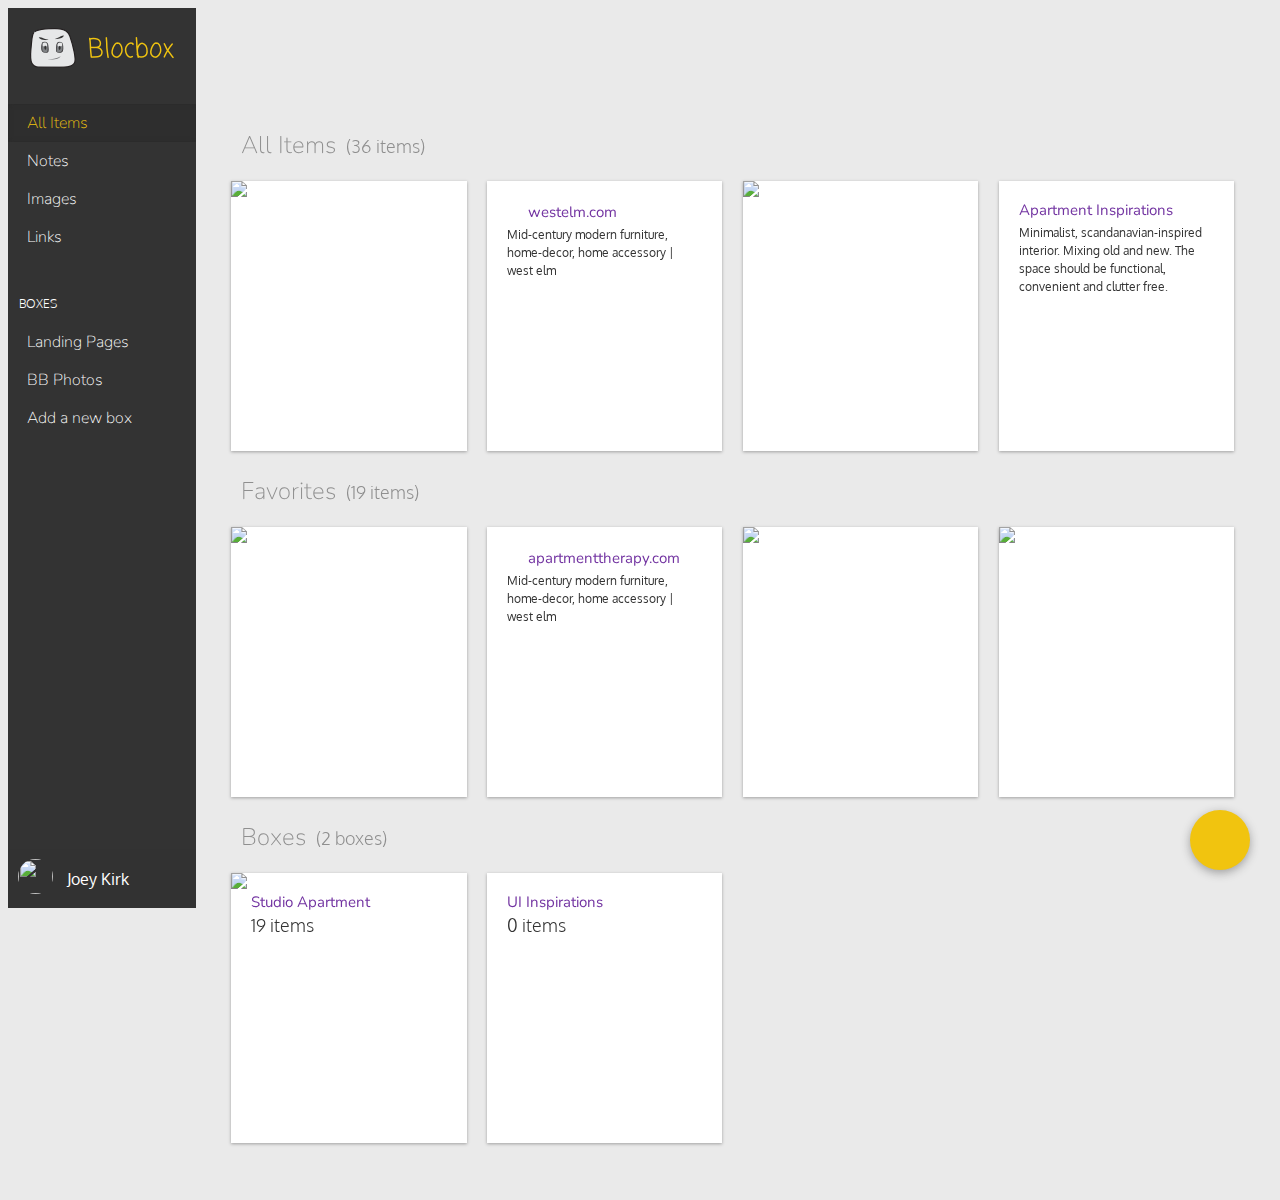
==== dashboard.html @ 3116557b "Checkpoint 35 Complete" ====
<!DOCTYPE html>
<html lang="en-us">
<head>
	<meta http-equiv="X-UA-Compatible" content="IE=Edge">
	<meta name="viewport" content="width=device-width, initial-scale=1">
	<meta charset="UTF-8">
	<title>Dashboard | Blocbox</title>

	<!-- Google Fonts -->
	<link href="https://fonts.googleapis.com/css?family=Nunito:300,400,700|Oxygen:300,400,700" rel="stylesheet">

	<!-- CSS -->
	<link rel="stylesheet" href="css/normalize.css">
	<link rel="stylesheet" href="css/style.css">
	<link rel="stylesheet" href="css/font-awesome.css">
	<link rel="stylesheet" href="css/animate.css">
	<link rel="stylesheet" href="css/dropit.css">
</head>

<body class="dashboard">
   <!-- RESPONSIVE NAV -->
   <a class="hamburger" id="menu" href="#">&#9776;</a>
   <!-- LEFT NAV -->
   <nav id="left-nav" class="left-nav">
     <a href="#" class="site-logo"><img src="images/site-logo.png" /></a>
     <div class="items">
       <ul>
         <li><a href="dashboard.html" class="selected"><i class="fa fa-th-large"></i> All Items</a></li>
         <li><a href="#"><i class="fa fa-file-o"></i> Notes</a></li>
         <li><a href="images.html"><i class="fa fa-picture-o"></i> Images</a></li>
         <li><a href="#"><i class="fa fa-link"></i> Links</a></li>
       </ul>
       <p>Boxes</p>
       <ul>
         <li><a href="#"><i class="fa fa-inbox"></i> Landing Pages</a></li>
         <li><a href="#"><i class="fa fa-inbox"></i> BB Photos</a></li>
         <li><a href="#"><i class="fa fa-plus-square-o"></i> Add a new box</a></li>
       </ul>
     </div>
     <div class="settings">
     <img src="https://s3.amazonaws.com/uifaces/faces/twitter/jsa/128.jpg">
     <p>Joey Kirk</p>
     <a href="#"><i class="fa fa-cog"></i></a>
   </div>
</nav>

<main role="main">
   <!--<a href="#" class="btn add-btn"><i class="fa fa-plus"></i></a>-->
   <ul class="menu">
    <li>
      <a href="#" class="btn add-btn" id="add_new_btn"><i class="fa fa-plus"></i></a>
      <ul>
          <li><a href="#"><i class="fa fa-file-o"></i> Note</a></li>
          <li><a href="#"><i class="fa fa-picture-o"></i> Image</a></li>
          <li><a href="#"><i class="fa fa-link"></i> Link</a></li>
      </ul>
    </li>
   </ul>
   <section class="content">
     <div class="container">
	     <div class="header">
	     <h1><i class="fa fa-th-large"></i>All Items<span class="items_label">(36 items)</span></h1>
	     </div>
       <div class="content-item">
         <div class="item-box">
         	<img src="images/dashboard/img1.png">
         </div>
       </div>
       <div class="content-item">
         <div class="item-box">
         <h2><img src="images/dashboard/fav1.png"><a href="#">westelm.com</a></h2>
         <p>Mid-century modern furniture, home-decor, home accessory | west elm</p>
         </div>
       </div>
       <div class="content-item">
         <div class="item-box">
         <img src="images/dashboard/img2.png">
         </div>
       </div>
       <div class="content-item">
         <div class="item-box">
         <h2><a href="#">Apartment Inspirations</a></h2>
         <p>Minimalist, scandanavian-inspired interior. Mixing old and new. The space should be functional, convenient and clutter free.</p>
         </div>
       </div>
    </div>
    <div class="container">
	    <div class="header">
	    <h1><i class="fa fa-heart"></i>Favorites<span class="items_label">(19 items)</span></h1>
	    </div>
       <div class="content-item">
         <div class="item-box">
         <img src="images/dashboard/img3.png">
         </div>
       </div>
       <div class="content-item">
         <div class="item-box">
         <h2><img src="images/dashboard/fav2.png"><a href="#">apartmenttherapy.com</a></h2>
         <p>Mid-century modern furniture, home-decor, home accessory | west elm</p>
         </div>
       </div>
       <div class="content-item">
         <div class="item-box">
         <img src="images/dashboard/img4.png">
         </div>
       </div>
       <div class="content-item">
         <div class="item-box">
         <img src="images/dashboard/img5.png">
         </div>
       </div>
    </div>
    <div class="container">
	    <div class="header">
	    <h1><i class="fa fa-inbox"></i>Boxes<span class="items_label">(2 boxes)</span></h1>
	    </div>
       <div class="content-item">
         <div class="item-box">
         <img src="images/dashboard/img6.png">
         <h2 class="box_title"><a href="#">Studio Apartment</a></h2>
         <p class="items_label">19 items</p>
         </div>
       </div>
       <div class="content-item">
         <div class="item-box">
         <h2 class="box_title"><a href="#">UI Inspirations</a></h2>
         <p class="items_label">0 items</p>
         </div>
       </div>
     </div>
   </section>
</main>
<script src="js/jquery-3.1.1.min.js"></script>
<script src="js/dropit.js"></script>
<script type="text/javascript">
	$(".menu").dropit();
	$("#menu" ).click(function() {
         $("#left-nav").toggleClass("open", 200);
     });
	$(".hamburger").click(function() {
		$('.hamburger').toggleClass("menu-open", 200);
	})
</script>
</body>
</html>
---- css/style.css ----
/* Fonts */
/* Colors */
html, body {
  overflow-x: hidden; }

body {
  font-family: "Oxygen", Helvetica, Arial, sans-serif;
  color: #333333; }

h1, h2, h3, h4, h5, h6, a {
  font-family: "Nunito", Helvetica, Arial, sans-serif; }

h1 {
  font-weight: normal; }

h2 {
  font-weight: normal;
  margin: 5px; }

p {
  font-weight: normal; }

/* Grid */
.container {
  margin-right: auto;
  margin-left: auto;
  padding-right: 15px;
  padding-left: 15px;
  position: relative; }

.container:before, .container:after {
  content: " ";
  display: table; }

.container:after {
  clear: both; }

.one-half, .one-third, .one-fourth {
  width: 96%;
  float: left;
  position: realtive;
  min-height: 1px;
  margin: 0 2% 20px; }

.one-half {
  width: 46%; }

/* Media Queries */
@media (min-width: 768px) {
  .container {
    width: 750px; }

  h1 {
    font-size: 36px; }

  h2 {
    font-size: 20px;
    margin: 3px; }

  p {
    font-size: 14px;
    line-height: 20px; } }
@media (min-width: 992px) {
  .container {
    width: 970px; }

  .one-third {
    width: 29.33333%; }

  .one-fourth {
    width: 21%; }

  h1 {
    font-size: 48px; }

  h2 {
    font-size: 28px;
    margin: 5px; }

  p {
    font-size: 16px;
    line-height: 24px; } }
@media (min-width: 1280px) {
  .container {
    width: 1170px; } }
/* Header */
header {
  color: white;
  background: #333333 url("../images/hero-bg.png") top center no-repeat;
  background: url("../images/hero-bg.png") top center no-repeat, linear-gradient(-180deg, rgba(51, 51, 51, 0) 20%, rgba(51, 51, 51, 0.09) 97%);
  background-size: cover; }

header nav {
  padding: 1em 0; }

header nav ul {
  display: inline;
  float: right;
  text-align: right;
  margin: 0;
  padding: 0; }

header nav ul > li {
  display: inline-block;
  list-style-type: none;
  margin: 0 0 0 15px;
  padding: 10px 15px;
  border: 2px solid transparent;
  border-radius: 4px; }

@media (max-width: 600px) {
  header nav ul > li {
    margin: 0 0 0 10px;
    padding: 10px;
    font-size: 14px; } }
header nav ul > li.btn-outline {
  border-color: #F1C40F; }

header nav ul > li.btn-outline:hover {
  background: rgba(241, 196, 15, 0.7); }

header nav ul > li > a {
  color: #F1C40F;
  text-decoration: none; }

header nav ul > li.btn-outline:hover > a {
  color: #333333; }

header .hero {
  text-align: center;
  display: block;
  position: relative; }

header .hero h1 {
  margin: 40px 0 0; }

header .hero p {
  font-size: 22px;
  line-height: 26px;
  font-weight: 100;
  margin: 10px 0 40px; }

header .hero img {
  display: block;
  margin: 3em auto 0; }

/* Buttons */
.btn {
  border-radius: 4px;
  color: white;
  font-weight: 700;
  text-decoration: none;
  padding: 10px 30px;
  background: #F1C40F;
  border: 2px solid #F1C40F;
  box-shadow: 0px 3px 0px 0px #c29d0b; }
  .btn:hover {
    background: #f3cc31;
    border-color: #f3cc31; }
  .btn:active {
    background: #e3b90d;
    border-color: #e3b90d; }

/* Benefits */
.benefits {
  text-align: center;
  display: block;
  position: relative;
  background-image: linear-gradient(-180deg, #7233A1 0%, #642d8e 100%); }

.benefits ul {
  margin: 0 auto;
  padding: 4em 0; }

.benefits ul li {
  list-style-type: none;
  display: inline-block; }

.benefits i {
  color: white;
  font-size: 60px;
  margin: 0 0 20px;
  vertical-align: middle; }
.benefits h2, .benefits p {
  color: white; }
.benefits p {
  margin-top: 5px; }

@media (max-width: 991px) and (min-width: 450px) {
  .benefits i {
    width: 40%;
    float: left; }
  .benefits h2, .benefits p {
    text-align: left;
    width: 60%;
    margin-left: 40%; } }
/* Use Cases Section */
.usecases {
  padding: 5em 0;
  text-align: center;
  display: block;
  position: relative;
  background: white url("../images/usecase-bg.png") top center no-repeat;
  background-size: cover; }

.usecases h1 {
  color: #7233A1; }

.usecases .general p {
  color: #333333; }

.usecase {
  margin: 10em auto 0; }

.usecase h3, .usecase p {
  color: white; }

.buttons {
  text-align: center;
  padding: 2em 0;
  margin: 0; }

.buttons > li {
  display: inline-block;
  padding: 10px 15px;
  list-style-type: none;
  margin: 0 15px;
  border: 2px solid transparent;
  border-radius: 4px; }
  .buttons > li:hover, .buttons > li.btn-outline:hover {
    border-color: #642d8e; }

.buttons > li.btn-outline {
  border-color: #7233A1; }

.buttons > li a {
  text-decoration: none; }

/* Pricing */
.pricing {
  background: #7233A1 url("../images/pricing-bg.png") top center no-repeat;
  background: url("../images/pricing-bg.png") top center no-repeat, linear-gradient(-180deg, #7233A1 0%, #642d8e 100%);
  background-size: cover;
  text-align: center;
  padding: 4em 0; }

.pricing h2, .pricing p {
  color: white; }

.pricing ul {
  margin: 0 auto;
  padding: 2em 0; }

.pricing ul li {
  list-style-type: none; }

.box {
  padding: 0 15px 15px;
  background: white;
  box-shadow: 0px 2px 4px 0px rgba(0, 0, 0, 0.2);
  position: relative;
  margin-top: 25px; }

.pricing .box {
  min-height: 439px; }

.box.middle {
  min-height: 485px;
  margin-top: 0px; }

.box h3 {
  font-family: "Nunito", Helvetica, Arial, sans-serif;
  font-weight: normal;
  text-transform: uppercase;
  background: #eaeaea;
  box-shadow: 0px 1px 2px 0px rgba(0, 0, 0, 0.4);
  left: 0;
  right: 0;
  top: 0;
  text-align: center;
  margin: 0 -15px 40px;
  padding: 10px 0; }

.box h4 {
  font-size: 50px;
  font-weight: normal;
  margin: 20px 0 10px;
  color: #7233A1; }

.box h4 span {
  font-size: 25px;
  vertical-align: top; }

.box h4 span.month {
  font-family: "Oxygen", Helvetica, Arial, sans-serif;
  font-weight: 100;
  color: #333;
  font-size: 20px;
  vertical-align: middle; }

.box ul li {
  font-size: 18px;
  margin-bottom: 20px;
  font-weight: 100; }

.box .btn {
  position: absolute;
  bottom: 20px;
  left: 20px;
  right: 20px; }

.small {
  font-size: 12px;
  line-height: 15px;
  font-style: italic; }

/* Testimonials */
.testimonials {
  padding: 4em 0;
  text-align: center;
  background: #eaeaea; }
  .testimonials .container-overflow {
    overflow-x: scroll; }

.testimonials h2 {
  color: #7233A1; }

.testimonials ul {
  width: 1500px;
  padding: 0; }

.testimonials ul li {
  list-style-type: none;
  display: inline-block;
  width: 350px;
  padding: 0 10px; }

.testimonials blockquote {
  color: #333;
  font-weight: 100;
  font-size: 18px;
  line-height: 24px;
  text-align: left;
  position: relative;
  width: auto;
  margin: 0; }

.testimonials .box {
  height: 400px; }

.testimonials img {
  height: 100px;
  width: 100px;
  border-radius: 50%;
  margin: 20px auto 0; }

.testimonials p.name strong {
  text-align: center;
  color: #7233A1; }

/* FOOTER */
footer {
  background: #333333;
  background-image: linear-gradient(-180deg, rgba(0, 0, 0, 0.19) 0%, rgba(0, 0, 0, 0.19) 100%);
  color: #FFFFFF;
  position: relative;
  overflow: hidden;
  z-index: 0; }
  footer .footer-block {
    padding-bottom: 30px; }
  footer p, footer ul {
    font-size: 14px;
    font-weight: lighter;
    line-height: 1.5;
    margin: 10px auto 0; }
  footer p.copyright-block {
    font-size: 12px;
    font-weight: bold; }
  footer .logo {
    padding: 2.35em 0 0.5em;
    display: block; }
  footer table {
    /* Social Icons */
    /* Footer Links */ }
    footer table td {
      width: 50%; }
    footer table .pull-bottom {
      vertical-align: bottom; }
    footer table .social-icons {
      font-size: 40px;
      color: #F1C40F;
      letter-spacing: 10px; }
    footer table ul {
      padding: 0; }
      footer table ul li {
        list-style-type: none;
        font-size: 12px;
        display: inline;
        border-right: 1px solid white;
        padding: 0 7px; }
        footer table ul li:last-of-type {
          padding-right: 0;
          border-right: 0; }
        footer table ul li a {
          color: white;
          text-decoration: none; }

@media (max-width: 750px) {
  img.logo {
    margin: 0 auto; }

  footer table td {
    text-align: center;
    display: block;
    width: 100%; }
    footer table td .pull-right {
      float: none; } }
/* DASHBOARD */
.dashboard {
  background: #eaeaea; }

.hamburger {
  position: absolute;
  z-index: 1000;
  background: transparent;
  color: #b3b3b3;
  text-decoration: none;
  font-size: 22px;
  padding: 10px 15px;
  border-radius: 4px;
  left: 5px;
  top: 15px; }
  .hamburger:hover {
    background: #dddddd; }
  .hamburger:active {
    background: #d1d1d1; }
  .hamburger.menu-open, .hamburger.menu-open:active {
    background: #333333;
    color: #F1C40F; }

.left-nav {
  height: 100%;
  width: 280px;
  position: absolute;
  display: block;
  -webkit-transition: all 0.3s ease-in-out;
  -moz-transition: all 0.3s ease-in-out;
  -o-transition: all 0.3s ease-in-out;
  transition: all 0.3s ease-in-out;
  transform: translate(-280px, 0);
  -webkit-transform: translate(-280px, 0);
  /** Chrome & Safari **/
  -o-transform: translate(-280px, 0);
  /** Opera **/
  -moz-transform: translate(-280px, 0);
  /** Firefox **/
  background: #333333;
  background-image: linear-gradient(-90deg, rgba(51, 51, 51, 0) 50%, #363636 100%); }

.left-nav.open {
  /*-webkit-transition: all 0.3s ease-in-out;
  -moz-transition: all 0.3s ease-in-out;
  -o-transition: all 0.3s ease-in-out;
  transition: all 0.3s ease-in-out; */
  transform: translate(0, 0);
  -webkit-transform: translate(0, 0);
  /** Chrome & Safari **/
  -o-transform: translate(0, 0);
  /** Opera **/
  -moz-transform: translate(0, 0);
  /** Firefox **/
  z-index: 100; }

@media (min-width: 992px) {
  .left-nav {
    height: 100vh;
    width: 14.66666667%;
    color: white;
    background: #333333;
    background-image: linear-gradient(-90deg, rgba(51, 51, 51, 0) 50%, rgba(51, 51, 51, 0.09) 100%);
    float: left;
    position: fixed;
    display: block;
    transform: translate(0, 0);
    -webkit-transform: translate(0, 0);
    /** Chrome & Safari **/
    -o-transform: translate(0, 0);
    /** Opera **/
    -moz-transform: translate(0, 0);
    /** Firefox **/ }

  .left-nav.open {
    transform: translate(0, 0);
    -webkit-transform: translate(0, 0);
    /** Chrome & Safari **/
    -o-transform: translate(0, 0);
    /** Opera **/
    -moz-transform: translate(0, 0);
    /** Firefox **/ }

  .hamburger {
    display: none; } }
.left-nav .site-logo {
  padding: 20px;
  display: block;
  text-align: center; }
.left-nav .items {
  padding: 0; }
  .left-nav .items p {
    font-weight: lighter;
    text-transform: uppercase;
    font-size: 12px;
    color: white;
    line-height: 15px;
    padding: 0 6%; }
  .left-nav .items ul {
    margin: 10px 0 40px;
    padding: 0; }
    .left-nav .items ul li {
      list-style-type: none; }
      .left-nav .items ul li a {
        color: white;
        text-decoration: none;
        font-weight: lighter;
        display: block;
        padding: 8px 6%; }
        .left-nav .items ul li a i {
          width: 16px;
          text-align: center;
          margin-right: 8px; }
        .left-nav .items ul li a:hover {
          color: #F1C40F; }
        .left-nav .items ul li a.selected {
          -moz-box-shadow: inset 0 0 5px #2b2b2b;
          -webkit-box-shadow: inset 0 0 5px #2b2b2b;
          box-shadow: inset 0 0 5px #2b2b2b;
          background: #2e2e2e;
          color: #F1C40F; }
.left-nav .settings {
  position: absolute;
  background: rgba(51, 51, 51, 0.1);
  width: 100%;
  bottom: 0;
  left: 0;
  right: 0;
  padding: 10px 0; }
  .left-nav .settings img {
    height: 35px;
    width: 35px;
    border-radius: 50%;
    margin-left: 10px;
    display: inline-block; }
  .left-nav .settings p {
    display: inline-block;
    vertical-align: top;
    padding-top: 8px;
    font-weight: normal;
    margin: 0 0 0 10px; }
  .left-nav .settings a {
    color: white;
    text-decoration: none;
    text-align: right;
    float: right;
    margin-right: 10px;
    margin-top: 8px;
    line-height: 24px; }
    .left-nav .settings a:hover {
      color: #F1C40F; }

/* CONTENT AREA */
.add-btn {
  display: block;
  position: fixed;
  width: 60px;
  height: 60px;
  bottom: 30px;
  right: 30px;
  padding: 0;
  border-radius: 30px;
  text-align: center;
  border: 0;
  box-shadow: 0px 3px 10px 0px rgba(51, 51, 51, 0.4);
  z-index: 10; }
  .add-btn i {
    line-height: 60px;
    font-size: 24px;
    -webkit-transition-duration: 0.3s;
    -moz-transition-duration: 0.3s;
    -o-transition-duration: 0.3s;
    transition-duration: 0.3s;
    -webkit-transition-property: -webkit-transform;
    -moz-transition-property: -moz-transform;
    -o-transition-property: -o-transform;
    transition-property: transform; }

.content {
  padding: 6em 1% 1.5em;
  float: right;
  width: 98%;
  position: relative; }
  .content .header {
    margin: 0 1% 20px;
    float: left;
    width: 100%; }
    .content .header > a {
      float: right; }
    .content .header h1 {
      font-weight: 100;
      margin: 0;
      font-size: 24px;
      color: rgba(51, 51, 51, 0.5);
      line-height: 30px;
      float: left;
      display: inline-block; }
      .content .header h1 i {
        width: 25px;
        text-align: center;
        margin-right: 10px; }
      .content .header h1 .items_label {
        margin-left: 10px; }
  .content .items_label {
    font-family: "Oxygen", Helvetica, Arial, sans-serif !important;
    font-weight: lighter;
    font-size: 18px; }

.content-item {
  width: 96%;
  margin: 0 2% 25px;
  float: left;
  display: block; }

.item-box {
  display: block;
  height: 230px;
  background: #FFFFFF;
  box-shadow: 0px 1px 3px 0px rgba(51, 51, 51, 0.4);
  position: relative;
  overflow: hidden;
  padding: 20px; }
  .item-box > img {
    position: absolute;
    height: 100%;
    width: auto;
    top: 0;
    left: 0;
    right: 0; }
  .item-box h2 {
    font-family: "Oxygen", Helvetica, Arial, sans-serif !important;
    font-size: 15px;
    line-height: 17px;
    margin: 0; }
  .item-box h2 a {
    color: #7233A1;
    text-decoration: none; }
    .item-box h2 a:hover {
      text-decoration: underline; }
  .item-box h2 img {
    width: 16px;
    height: 16px;
    position: relative;
    top: 2px;
    margin-right: 5px; }
  .item-box p {
    font-size: 12px;
    color: #333333;
    line-height: 18px;
    margin: 5px 0 0; }

/* Larger Mobile Devices */
@media (min-width: 460px) {
  .content {
    padding: 1.5em 1%;
    float: right;
    width: 90%;
    position: relative; }

  .content-item {
    width: 46%;
    margin: 0 2% 25px;
    float: left;
    display: block; } }
/* Tablets */
@media (min-width: 768px) {
  .content {
    padding: 1.5em 5%;
    float: right;
    width: 90%;
    position: relative; }

  .content > .container {
    width: 700px; }

  .content-item {
    width: 31.33333%;
    margin: 0 1% 25px; } }
/* Laptops and Desktops */
@media (min-width: 992px) {
  .content {
    padding: 1.5em 1%;
    float: right;
    width: 83.33333333%;
    position: relative; }

  .content > .container {
    width: auto; }

  .content-item {
    width: 23%;
    margin: 0 1% 25px; } }

/*# sourceMappingURL=style.css.map */
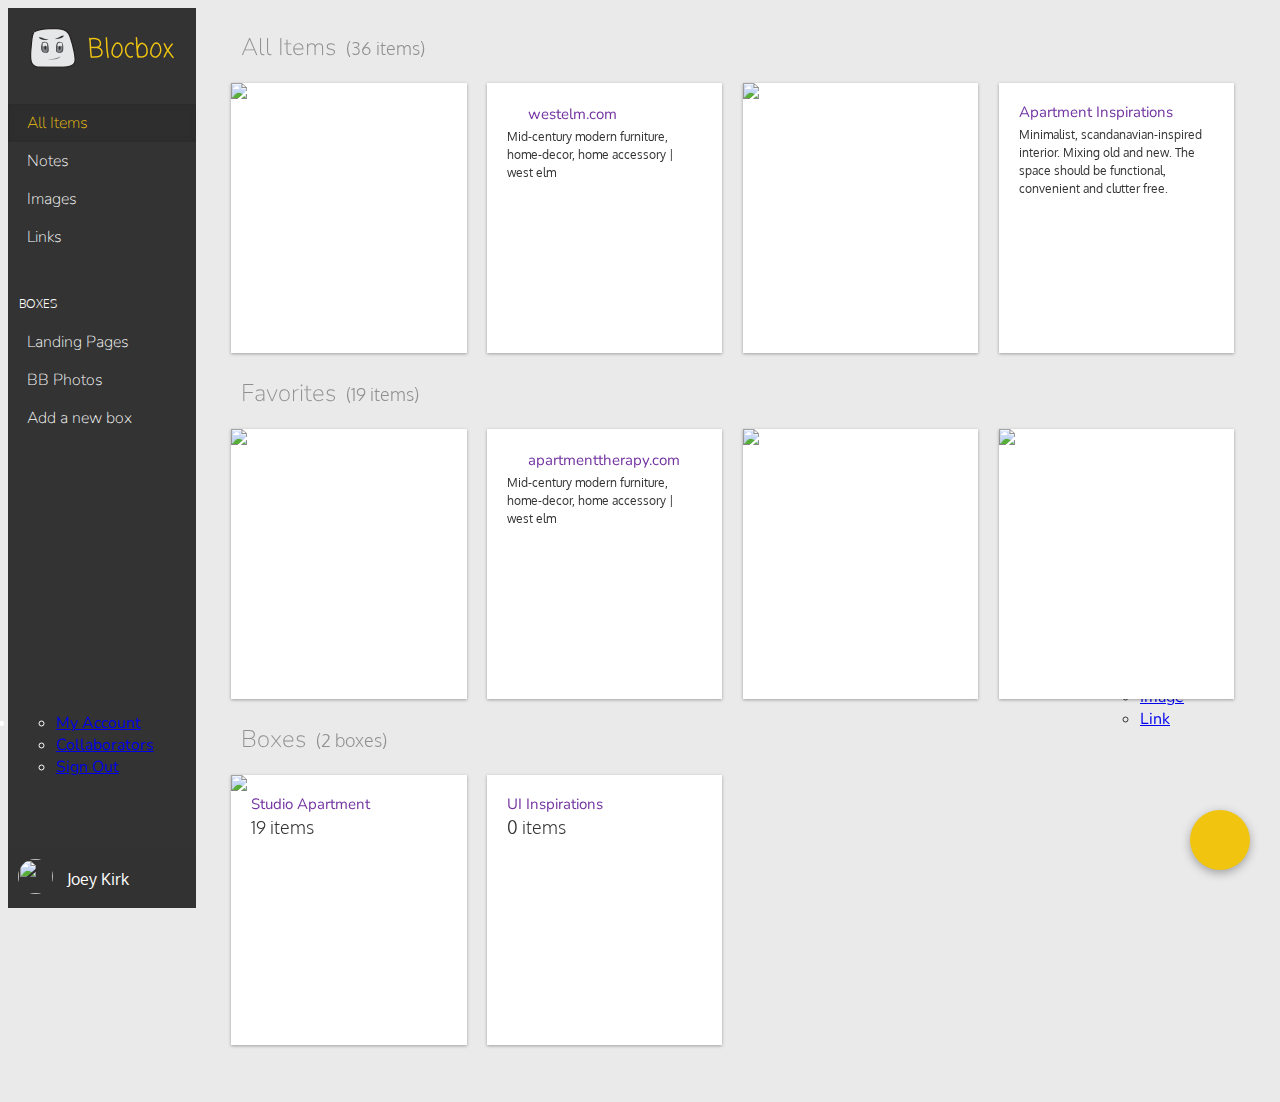
==== commit 98952613: "Assignment33 - Completed" ====
--- a/dashboard.html
+++ b/dashboard.html
@@ -40,13 +40,23 @@
      <div class="settings">
      <img src="https://s3.amazonaws.com/uifaces/faces/twitter/jsa/128.jpg">
      <p>Joey Kirk</p>
-     <a href="#"><i class="fa fa-cog"></i></a>
+     
+    <ul class="setting-menu" id="settings_btn">
+    <li>
+      <a href="#" class="setting-btn"><i class="fa fa-cog"></i></a>
+      <ul>
+          <li><a href="#"><i class="fa fa-cog"></i> My Account</a></li>
+          <li><a href="#"><i class="fa fa-users"></i> Collaborators</a></li>
+          <li><a href="#"><i class="fa fa-sign-out"></i> Sign Out</a></li>
+      </ul>
+    </li>
+   </ul>
    </div>
 </nav>
 
 <main role="main">
    <!--<a href="#" class="btn add-btn"><i class="fa fa-plus"></i></a>-->
-   <ul class="menu">
+   <ul class="add-menu">
     <li>
       <a href="#" class="btn add-btn" id="add_new_btn"><i class="fa fa-plus"></i></a>
       <ul>
@@ -133,7 +143,8 @@
 <script src="js/jquery-3.1.1.min.js"></script>
 <script src="js/dropit.js"></script>
 <script type="text/javascript">
-	$(".menu").dropit();
+	$(".add-menu").dropit();
+	$(".setting-menu").dropit();
 	$("#menu" ).click(function() {
          $("#left-nav").toggleClass("open", 200);
      });
--- a/css/style.css
+++ b/css/style.css
@@ -420,7 +420,7 @@
   background: #eaeaea; }
 
 .hamburger {
-  position: absolute;
+  position: fixed;
   z-index: 1000;
   background: transparent;
   color: #b3b3b3;
@@ -441,7 +441,7 @@
 .left-nav {
   height: 100%;
   width: 280px;
-  position: absolute;
+  position: fixed;
   display: block;
   -webkit-transition: all 0.3s ease-in-out;
   -moz-transition: all 0.3s ease-in-out;
@@ -555,16 +555,19 @@
     vertical-align: top;
     padding-top: 8px;
     font-weight: normal;
-    margin: 0 0 0 10px; }
-  .left-nav .settings a {
+    margin: 0 0 0 10px;
+    color: white; }
+  .left-nav .settings .setting-btn {
     color: white;
     text-decoration: none;
     text-align: right;
     float: right;
     margin-right: 10px;
-    margin-top: 8px;
-    line-height: 24px; }
-    .left-nav .settings a:hover {
+    line-height: 35px;
+    position: absolute;
+    bottom: 0;
+    right: 0; }
+    .left-nav .settings .setting-btn:hover {
       color: #F1C40F; }
 
 /* CONTENT AREA */
--- a/css/dropit.css
+++ b/css/dropit.css
@@ -0,0 +1,90 @@
+/*
+ * Dropit v1.1.0
+ * http://dev7studios.com/dropit
+ *
+ * Copyright 2012, Dev7studios
+ * Free to use and abuse under the MIT license.
+ * http://www.opensource.org/licenses/mit-license.php
+ */
+/* Colors */
+/* These styles assume you are using ul and li */
+.dropit {
+  list-style: none;
+  padding: 0;
+  margin: 0;
+  z-index: 10; }
+
+.add-menu {
+  position: fixed;
+  display: block;
+  width: 150px;
+  height: 200px;
+  bottom: 20px;
+  right: 30px; }
+
+.dropit .dropit-trigger {
+  position: absolute;
+  height: 100%;
+  width: 100%; }
+
+.dropit .dropit-submenu {
+  position: absolute;
+  left: 0;
+  /* dropdown left or right */
+  z-index: 1000;
+  display: none;
+  width: 100%;
+  padding: 15px;
+  box-sizing: border-box;
+  list-style: none;
+  margin: 0;
+  background: white;
+  box-shadow: 0 1px 4px rgba(144, 144, 144, 0.4);
+  border-radius: 4px; }
+  .dropit .dropit-submenu li a {
+    width: 100%;
+    display: block;
+    line-height: 28px;
+    color: #333;
+    text-decoration: none; }
+    .dropit .dropit-submenu li a i {
+      width: 20px;
+      text-align: center;
+      margin-right: 10px; }
+    .dropit .dropit-submenu li a:hover {
+      color: #7233A1; }
+
+.dropit-open .add-btn i {
+  -webkit-transform: rotate(45deg);
+  -moz-transform: rotate(45deg);
+  -o-transform: rotate(45deg); }
+.dropit-open .setting-btn i {
+  color: #F1C40F; }
+
+.dropit .dropit-open .dropit-submenu:after {
+  content: " ";
+  position: absolute;
+  border-style: solid;
+  border-width: 8px 8px 0;
+  border-color: #FFFFFF transparent;
+  display: block;
+  width: 0;
+  z-index: 1;
+  bottom: -8px;
+  right: 26px; }
+
+.dropit .dropit-open .dropit-submenu {
+  display: block; }
+
+.setting-menu {
+  position: absolute;
+  display: block;
+  width: 180px;
+  height: 170px;
+  bottom: 10px;
+  right: 0; }
+  .setting-menu .dropit-submenu {
+    right: -18px;
+    left: auto; }
+
+/*# sourceMappingURL=dropit.css.map */
